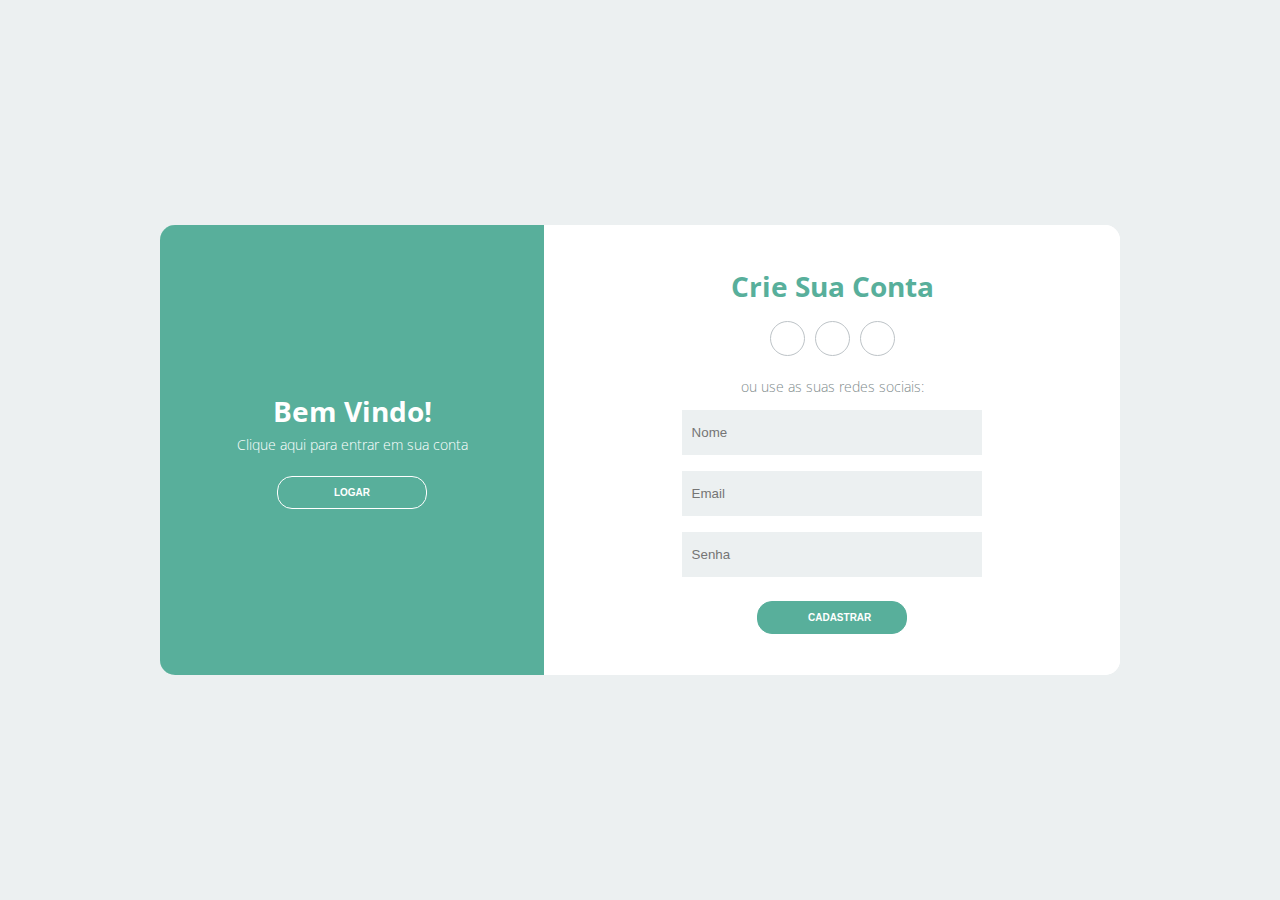
==== index.html @ 3a47dc43 "first commit" ====
<!DOCTYPE html>
<html lang="pt-br">
<head>
    <meta charset="UTF-8">
    <meta name="viewport" content="width=device-width, initial-scale=1.0">
    <meta http-equiv="X-UA-Compatible" content="ie=edge">
    <title>Login</title>
    <link rel="stylesheet" href="css/style2.css">
    <link rel="stylesheet" href="https://use.fontawesome.com/releases/v5.8.2/css/all.css"
        integrity="sha384-oS3vJWv+0UjzBfQzYUhtDYW+Pj2yciDJxpsK1OYPAYjqT085Qq/1cq5FLXAZQ7Ay" crossorigin="anonymous">
</head>
<body>
    <div class="container">
        <div class="content first-content">
            <div class="first-column">
                <h2 class="title title-primary">Bem Vindo!</h2>
                <p class="description description-primary">Clique aqui para entrar em sua conta</p>
                <button id="signin" class="btn btn-primary">Logar</button>
            </div>    
            <div class="second-column">
                <h2 class="title title-second">Crie sua conta</h2>
                <div class="social-media">
                    <ul class="list-social-media">
                        <a class="link-social-media" href="#">
                            <li class="item-social-media">
                                <i class="fab fa-facebook-f"></i>        
                            </li>
                        </a>
                        <a class="link-social-media" href="#">
                            <li class="item-social-media">
                                <i class="fab fa-google-plus-g"></i>
                            </li>
                        </a>
                        <a class="link-social-media" href="#">
                            <li class="item-social-media">
                                <i class="fab fa-twitter"></i>
                            </li>
                        </a>
                    </ul>
                </div><!-- social media -->
                <p class="description description-second">ou use as suas redes sociais:</p>
                <form class="form">
                    <label class="label-input" for="">
                        <i class="far fa-user icon-modify"></i>
                        <input type="text" placeholder="Nome">
                    </label>
                    
                    <label class="label-input" for="">
                        <i class="far fa-envelope icon-modify"></i>
                        <input type="email" placeholder="Email">
                    </label>
                    
                    <label class="label-input" for="">
                        <i class="fas fa-lock icon-modify"></i>
                        <input type="password" placeholder="Senha">
                    </label>
                    
                    
                    <button class="btn btn-second">cadastrar</button>        
                </form>
            </div><!-- second column -->
        </div><!-- first content -->
        <div class="content second-content">
            <div class="first-column">
                <h2 class="title title-primary">Bem vindo!</h2>
                <p class="description description-primary">Clique aqui para se cadastrar</p>
                <button id="signup" class="btn btn-primary">Cadastrar</button>
            </div>
            <div class="second-column">
                <h2 class="title title-second">Login</h2>
                <div class="social-media">
                    <ul class="list-social-media">
                        <a class="link-social-media" href="#">
                            <li class="item-social-media">
                                <i class="fab fa-facebook-f"></i>
                            </li>
                        </a>
                        <a class="link-social-media" href="#">
                            <li class="item-social-media">
                                <i class="fab fa-google-plus-g"></i>
                            </li>
                        </a>
                        <a class="link-social-media" href="#">
                            <li class="item-social-media">
                                <i class="fab fa-twitter"></i>
                            </li>
                        </a>
                    </ul>
                </div><!-- social media -->
                <p class="description description-second">ou use as suas redes sociais:</p>
                <form class="form">
                
                    <label class="label-input" for="">
                        <i class="far fa-envelope icon-modify"></i>
                        <input type="email" placeholder="Email">
                    </label>
                
                    <label class="label-input" for="">
                        <i class="fas fa-lock icon-modify"></i>
                        <input type="password" placeholder="Senha">
                    </label>
                
                    <a class="password" href="#">esqueceu sua senha?</a>
                    <a style="text-decoration:none" href = 'index2.html' class="btn btn-second">entrar</a>
                </form>
            </div><!-- second column -->
        </div><!-- second-content -->
    </div>
    <script src="js/app.js"></script>
</body>
</html>
---- css/style2.css ----
@import url('https://fonts.googleapis.com/css?family=Open+Sans:300,400,700&display=swap');
* {
    margin: 0;
    padding: 0;
    box-sizing: border-box;
}
body {
    font-family: 'Open Sans', sans-serif;
}
.container {
    display: flex;
    justify-content: center;
    align-items: center;
    height: 100vh;
    background-color: #ecf0f1;
}
.content {
    background-color: #fff;
    border-radius: 15px;
    width: 960px;
    height: 50%;
    justify-content: space-between;
    align-items: center;
    position: relative;
}
.content::before {
    content: "";
    position: absolute;
    background-color: #58af9b;
    width: 40%;
    height: 100%;
    border-top-left-radius: 15px;
    border-bottom-left-radius: 15px;


    left: 0;
}
.title {
    font-size: 28px;
    font-weight: bold;
    text-transform: capitalize;
}
.title-primary {
    color: #fff;
}
.title-second {
    color: #58af9b;
}
.description {
    font-size: 14px;
    font-weight: 300;
    line-height: 30px;
}
.description-primary {
    color: #fff;
}
.description-second {
    color: #7f8c8d;
}
.btn {
    border-radius: 15px;
    text-transform: uppercase;
    color: #fff;
    font-size: 10px;
    padding: 10px 50px;
    cursor: pointer;
    font-weight: bold;
    width: 150px;
    align-self: center;
    border: none;
    margin-top: 1rem;
}
.btn-primary {
    background-color: transparent;
    border: 1px solid #fff;
    transition: background-color .5s;
}
.btn-primary:hover {
    background-color: #fff;
    color: #58af9b;
}
.btn-second {
    background-color: #58af9b;
    border: 1px solid #58af9b;
    transition: background-color .5s;
}
.btn-second:hover {
    background-color: #fff;
    border: 1px solid #58af9b;
    color: #58af9b;
}
.first-content {
    display: flex;
}
.first-content .second-column {
    z-index: 11;
}
.first-column {
    text-align: center;
    width: 40%;
    z-index: 10;
}
.second-column {
    width: 60%;
    display: flex;
    flex-direction: column;
    align-items: center;
}
.social-media {
    margin: 1rem 0;
}
.link-social-media:not(:first-child){
    margin-left: 10px;
}
.link-social-media .item-social-media {
    transition: background-color .5s;
}
.link-social-media:hover .item-social-media{
    background-color: #58af9b;
    color: #fff;
    border-color: #58af9b;
}
.list-social-media {
    display: flex;
    list-style-type: none;
}
.item-social-media {
    border: 1px solid #bdc3c7;
    border-radius: 50%;
    width: 35px;
    height: 35px;
    line-height: 35px;
    text-align: center;
    color: #95a5a6;
}
.form {
    display: flex;
    flex-direction: column;
    width: 55%;
}
.form input {
    height: 45px;
    width: 100%;
    border: none;
    background-color: #ecf0f1;
}
input:-webkit-autofill 
{    
    -webkit-box-shadow: 0 0 0px 1000px #ecf0f1 inset !important;
    -webkit-text-fill-color: #000 !important;
}
.label-input {
    background-color: #ecf0f1;
    display: flex;
    align-items: center;
    margin: 8px;
}
.icon-modify {
    color: #7f8c8d;
    padding: 0 5px;
}

/* second content*/

.second-content {
    position: absolute;
    display: flex;
}
.second-content .first-column {
    order: 2;
    z-index: -1;
}
.second-content .second-column {
    order: 1;
    z-index: -1;
}
.password {
    color: #34495e;
    font-size: 14px;
    margin: 15px 0;
    text-align: center;
}
.password::first-letter {
    text-transform: capitalize;
}



.sign-in-js .first-content .first-column {
    z-index: -1;
}

.sign-in-js .second-content .second-column {
    z-index: 11;
}
.sign-in-js .second-content .first-column {
    z-index: 13;
}

.sign-in-js .content::before {
    left: 60%;
    border-top-left-radius: 0;
    border-bottom-left-radius: 0;
    border-top-right-radius: 15px;
    border-bottom-right-radius: 15px;
    animation: slidein 0.5s; /*MODIFIQUEI DE 3s PARA 1.3s*/

    z-index: 12;
}

.sign-up-js .content::before {
    animation: slideout 0.5s; /*MODIFIQUEI DE 3s PARA 1.3s*/

    z-index: 12;
}

.sign-up-js .second-content .first-column,
.sign-up-js .second-content .second-column {
    z-index: -1;
}

.sign-up-js .first-content .second-column {
    z-index: 11;
}

.sign-up-js .first-content .first-column {
    z-index: 13;    
}


/* DESLOCAMENTO CONTEÚDO ATRÁS DO CONTENT:BEFORE*/
.sign-in-js .first-content .second-column {

    z-index: -1;
    position: relative;
    animation: deslocamentoEsq 0.5s; /*MODIFIQUEI DE 3s PARA 1.3s*/
}

.sign-up-js .second-content .second-column {
    position: relative;
    z-index: -1;
    animation: deslocamentoDir 0.5s; /*MODIFIQUEI DE 3s PARA 1.3s*/
}

/*ANIMAÇÃOO CSS PARA O CONTEÚDO*/

@keyframes deslocamentoEsq {

    from {
        left: 0;
        opacity: 1;
        z-index: 12;
    }

    25% {
        left: -80px;
        opacity: .5;
        /* z-index: 12; NÃO HÁ NECESSIDADE */
    }

    50% {
        left: -100px;
        opacity: .2;
        /* z-index: 12; NÃO HÁ NECESSIDADE */
    }

    to {
        left: -110px;
        opacity: 0;
        z-index: -1;
    }
}


@keyframes deslocamentoDir {

    from {
        left: 0;
        z-index: 12;
    }

    25% {
        left: 80px;
        /* z-index: 12;  NÃO HÁ NECESSIDADE*/
    }

    50% {
        left: 100px;
        /* z-index: 12; NÃO HÁ NECESSIDADE*/
        /* background-color: yellow;  Exemplo que dei no vídeo*/
    }

    to {
        left: 110px;
        z-index: -1;
    }
}


/*ANIMAÇÃO CSS*/

@keyframes slidein {

    from {
        left: 0;
        width: 40%;
    }

    25% {
        left: 5%;
        width: 50%;
    }

    50% {
        left: 25%;
        width: 60%;
    }

    75% {
        left: 45%;
        width: 50%;
    }

    to {
        left: 60%;
        width: 40%;
    }
}

@keyframes slideout {

    from {
        left: 60%;
        width: 40%;
    }

    25% {
        left: 45%;
        width: 50%;
    }

    50% {
        left: 25%;
        width: 60%;
    }

    75% {
        left: 5%;
        width: 50%;
    }

    to {
        left: 0;
        width: 40%;
    }
}
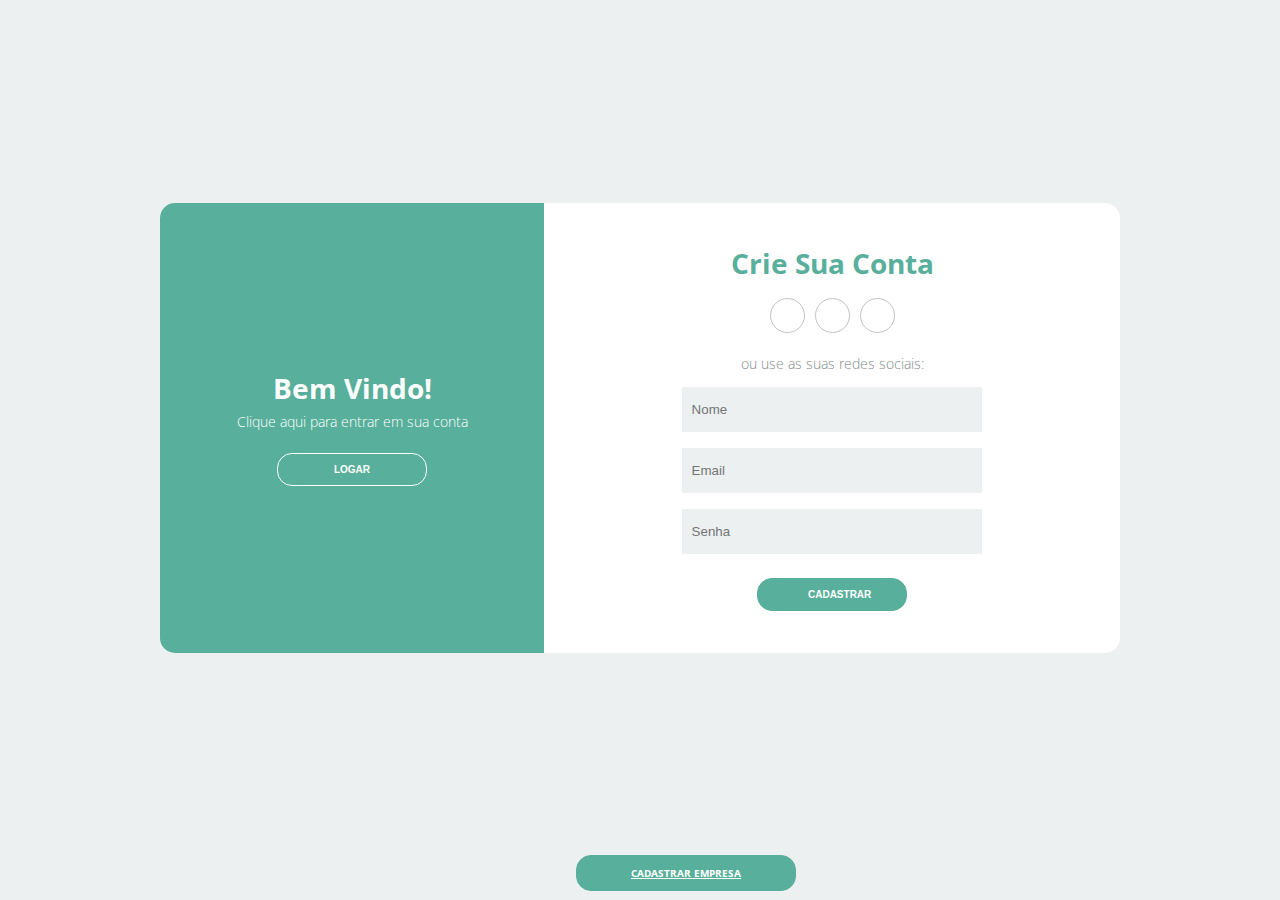
==== commit dacfa2df: "criação da tela de cadastro de comércio" ====
--- a/index.html
+++ b/index.html
@@ -28,7 +28,7 @@
                         </a>
                         <a class="link-social-media" href="#">
                             <li class="item-social-media">
-                                <i class="fab fa-google-plus-g"></i>
+                                <i class="fab fa-instagram"></i>
                             </li>
                         </a>
                         <a class="link-social-media" href="#">
@@ -55,7 +55,6 @@
                         <input type="password" placeholder="Senha">
                     </label>
                     
-                    
                     <button class="btn btn-second">cadastrar</button>        
                 </form>
             </div><!-- second column -->
@@ -77,7 +76,7 @@
                         </a>
                         <a class="link-social-media" href="#">
                             <li class="item-social-media">
-                                <i class="fab fa-google-plus-g"></i>
+                                <i class="fab fa-instagram"></i>
                             </li>
                         </a>
                         <a class="link-social-media" href="#">
@@ -89,17 +88,17 @@
                 </div><!-- social media -->
                 <p class="description description-second">ou use as suas redes sociais:</p>
                 <form class="form">
-                
+                    
                     <label class="label-input" for="">
                         <i class="far fa-envelope icon-modify"></i>
                         <input type="email" placeholder="Email">
                     </label>
-                
+                    
                     <label class="label-input" for="">
                         <i class="fas fa-lock icon-modify"></i>
                         <input type="password" placeholder="Senha">
                     </label>
-                
+                    
                     <a class="password" href="#">esqueceu sua senha?</a>
                     <a style="text-decoration:none" href = 'index2.html' class="btn btn-second">entrar</a>
                 </form>
@@ -107,5 +106,6 @@
         </div><!-- second-content -->
     </div>
     <script src="js/app.js"></script>
+    <a class="btn2 btn-third" href = 'index3.html'>Cadastrar empresa</a>
 </body>
 </html>--- a/css/style2.css
+++ b/css/style2.css
@@ -6,13 +6,24 @@
 }
 body {
     font-family: 'Open Sans', sans-serif;
+    background-color: #ecf0f1;
 }
 .container {
     display: flex;
     justify-content: center;
     align-items: center;
-    height: 100vh;
+    height: 95vh;
     background-color: #ecf0f1;
+}
+
+.container2 {
+    display: flex;
+    justify-content: center;
+    align-items: center;
+    height: 80vh;
+    width: 90%;
+    margin-left: 5%;
+    background-color: white;
 }
 .content {
     background-color: #fff;
@@ -39,6 +50,24 @@
     font-size: 28px;
     font-weight: bold;
     text-transform: capitalize;
+}
+
+.title2{
+    font-size: 28px;
+    font-weight: bold;
+
+}
+
+.title3{
+    display: flex;
+    justify-content: center;
+    align-items: center;
+    font-size: 32px;
+    font-weight: bold;
+    margin-top: 2%;
+
+
+    color: #34495e;
 }
 .title-primary {
     color: #fff;
@@ -70,10 +99,26 @@
     border: none;
     margin-top: 1rem;
 }
+
+.btn2 {
+    border-radius: 15px;
+    text-transform: uppercase;
+    color: #fff;
+    font-size: 10px;
+    padding: 10px 50px;
+    cursor: pointer;
+    font-weight: bold;
+    width: 220px;
+    align-self: center;
+    border: none;
+
+}
+
 .btn-primary {
     background-color: transparent;
     border: 1px solid #fff;
     transition: background-color .5s;
+    /* display: flex; */
 }
 .btn-primary:hover {
     background-color: #fff;
@@ -83,8 +128,23 @@
     background-color: #58af9b;
     border: 1px solid #58af9b;
     transition: background-color .5s;
+    display: flex;
+}
+.btn-third {
+    background-color: #58af9b;
+    border: 1px solid #58af9b;
+    transition: background-color .5s;
+    display: flex;
+    justify-content: center;
+    align-items: center;
+    margin-left: 45%;
 }
 .btn-second:hover {
+    background-color: #fff;
+    border: 1px solid #58af9b;
+    color: #58af9b;
+}
+.btn-third:hover {
     background-color: #fff;
     border: 1px solid #58af9b;
     color: #58af9b;
